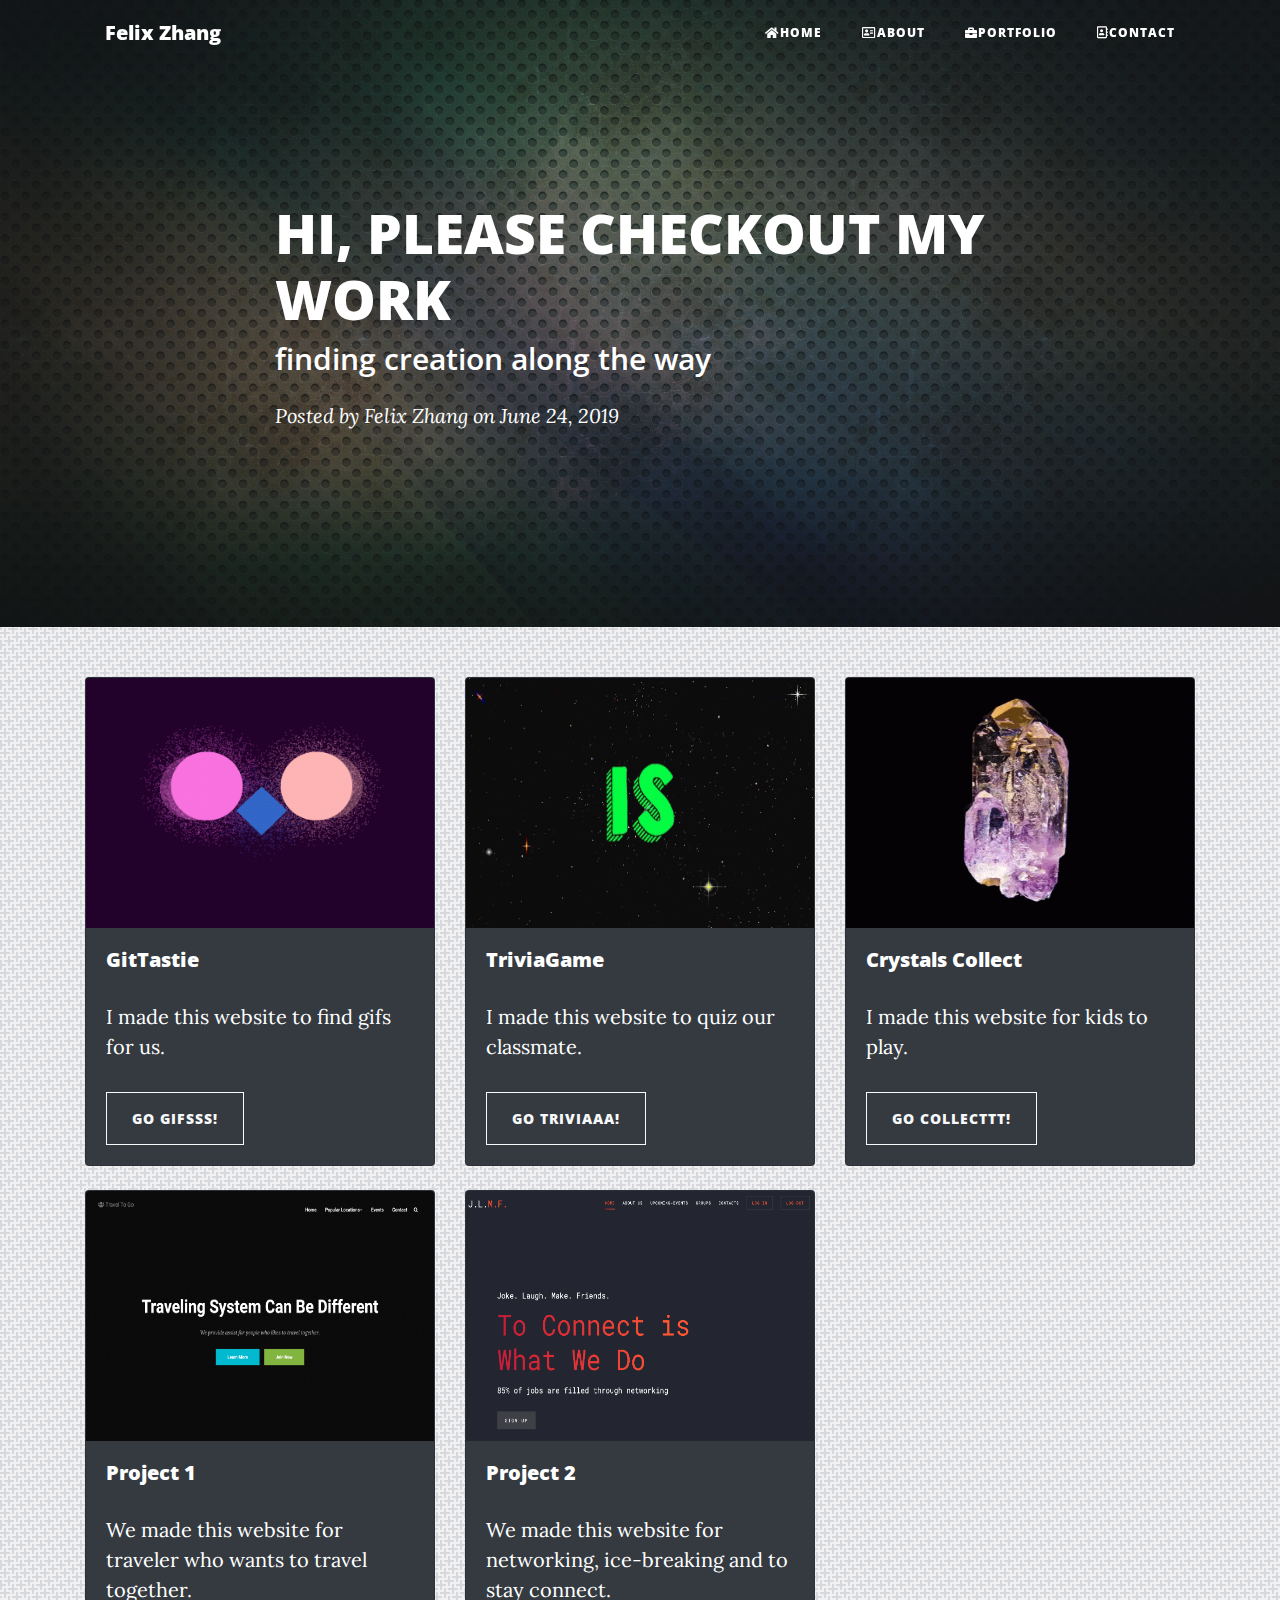
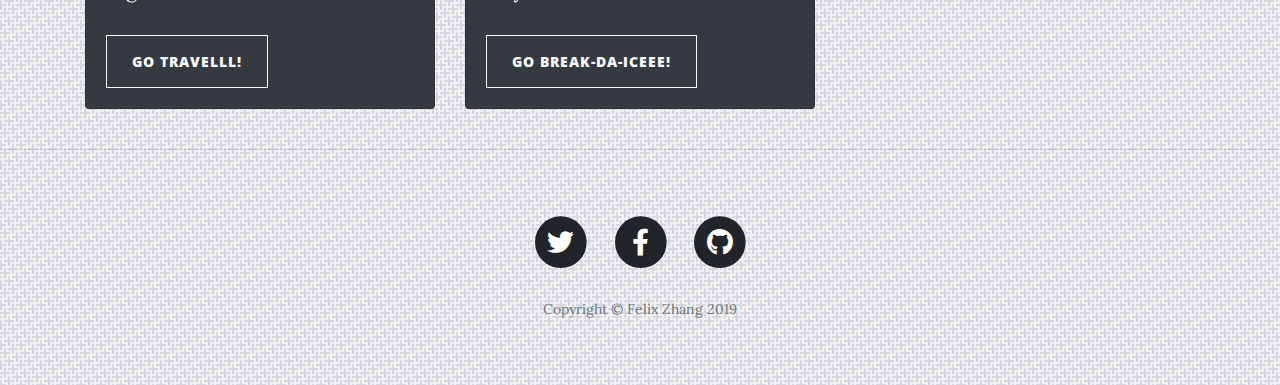
==== portfolio.html @ c572aaa6 "updates" ====
<!DOCTYPE html>
<html lang="en">

<head>

  <meta charset="utf-8">
  <meta name="viewport" content="width=device-width, initial-scale=1, shrink-to-fit=no">
  <meta name="description" content="">
  <meta name="author" content="">

  <title>Clean Blog - Start Bootstrap Theme</title>

  <!-- Bootstrap core CSS -->
  <link href="vendor/bootstrap/css/bootstrap.min.css" rel="stylesheet">

  <!-- Custom fonts for this template -->
  <link href="vendor/fontawesome-free/css/all.min.css" rel="stylesheet" type="text/css">
  <link href='https://fonts.googleapis.com/css?family=Lora:400,700,400italic,700italic' rel='stylesheet'
    type='text/css'>
  <link
    href='https://fonts.googleapis.com/css?family=Open+Sans:300italic,400italic,600italic,700italic,800italic,400,300,600,700,800'
    rel='stylesheet' type='text/css'>

  <!-- Custom styles for this template -->
  <link href="css/clean-blog.min.css" rel="stylesheet">
  <link href="css/portfolio.css" rel="stylesheet">


</head>

<body background="./img/crosses_@2X.png">

  <!-- Navigation -->
  <nav class="navbar navbar-expand-lg navbar-light fixed-top" id="mainNav">
    <div class="container">
      <a class="navbar-brand" href="index.html">Felix Zhang</a>
      <button class="navbar-toggler navbar-toggler-right" type="button" data-toggle="collapse"
        data-target="#navbarResponsive" aria-controls="navbarResponsive" aria-expanded="false"
        aria-label="Toggle navigation">
        <i class="fas fa-caret-down"></i>
        <i class="fas fa-bars"></i>
      </button>
      <div class="collapse navbar-collapse" id="navbarResponsive">
        <ul class="navbar-nav ml-auto">
          <li class="nav-item">
            <a class="nav-link" href="index.html"><i class="fas fa-home"></i>Home</a>
          </li>
          <li class="nav-item">
            <a class="nav-link" href="about.html"><i class="far fa-address-card"></i>About</a>
          </li>
          <li class="nav-item">
            <a class="nav-link" href="portfolio.html"><i class="fas fa-briefcase"></i>Portfolio</a>
          </li>
          <li class="nav-item">
            <a class="nav-link" href="contact.html"><i class="far fa-address-book"></i>Contact</a>
          </li>
        </ul>
      </div>
    </div>
  </nav>

  <!-- Page Header -->
  <header class="masthead" style="background-image: url('img/123123.jpeg')">
    <div class="overlay"></div>
    <div class="container">
      <div class="row">
        <div class="col-lg-8 col-md-10 mx-auto">
          <div class="post-heading">
            <h1>HI, PLEASE CHECKOUT MY WORK</h1>
            <h2 class="subheading">finding creation along the way</h2>
            <span class="meta">Posted by
              <a href="about.html">Felix Zhang</a>
              on June 24, 2019</span>
          </div>
        </div>
      </div>
    </div>
  </header>

  <!-- Post Content -->
  <div class="container">
    <div class="row">
      <div class="col-md-4">
        <div class="card mb-4 text-white bg-dark">
          <img class="card-img-top" src="./img/1.gif" alt="Card image cap">
          <div class="card-body">
            <h5 class="card-title">GitTastie</h5>
            <p class="card-text">I made this website to find gifs for us.</p>
            <a href="https://felix911104.github.io/GifTastic/" class="btn btn-outline-light btn-sm">Go gifsss!</a>
          </div>
        </div>
      </div>
      <div class="col-md-4">
        <div class="card mb-4 text-white bg-dark">
          <img class="card-img-top" src="./img/2.gif" alt="Card image cap">
          <div class="card-body">
            <h5 class="card-title">TriviaGame</h5>
            <p class="card-text">I made this website to quiz our classmate.</p>
            <a href="https://felix911104.github.io/TriviaGame/" class="btn btn-outline-light btn-sm">Go Triviaaa!</a>
          </div>
        </div>
      </div>
      <div class="col-md-4">
        <div class="card mb-4 text-white bg-dark">
          <img class="card-img-top" src="./img/3.gif" alt="Card image cap">
          <div class="card-body">
            <h5 class="card-title">Crystals Collect</h5>
            <p class="card-text">I made this website for kids to play.</p>
            <a href="https://felix911104.github.io/unit-4-game/" class="btn btn-outline-light btn-sm">Go Collecttt!</a>
          </div>
        </div>
      </div>
      <div class="col-md-4">
        <div class="card mb-4 text-white bg-dark">
          <img class="card-img-top" src="./img/project1.png" alt="Card image cap">
          <div class="card-body">
            <h5 class="card-title">Project 1</h5>
            <p class="card-text">We made this website for traveler who wants to travel together.</p>
            <a href="https://felix911104.github.io/3-players/" class="btn btn-outline-light btn-sm">Go Travelll!</a>
          </div>
        </div>
      </div>
      <div class="col-md-4">
        <div class="card mb-4 text-white bg-dark">
          <img class="card-img-top" src="./img/project2.png" alt="Card image cap">
          <div class="card-body">
            <h5 class="card-title">Project 2</h5>
            <p class="card-text">We made this website for networking, ice-breaking and to stay connect.</p>
            <a href="https://jlmf.herokuapp.com" class="btn btn-outline-light btn-sm">Go Break-da-iceee!</a>
          </div>
        </div>
      </div>
    </div>
  </div>
  <hr>

  <!-- Footer -->
  <footer>
    <div class="container">
      <div class="row">
        <div class="col-lg-8 col-md-10 mx-auto">
          <ul class="list-inline text-center">
            <li class="list-inline-item">
              <a href="#">
                <span class="fa-stack fa-lg">
                  <i class="fas fa-circle fa-stack-2x"></i>
                  <i class="fab fa-twitter fa-stack-1x fa-inverse"></i>
                </span>
              </a>
            </li>
            <li class="list-inline-item">
              <a href="#">
                <span class="fa-stack fa-lg">
                  <i class="fas fa-circle fa-stack-2x"></i>
                  <i class="fab fa-facebook-f fa-stack-1x fa-inverse"></i>
                </span>
              </a>
            </li>
            <li class="list-inline-item">
              <a href="https://github.com/felix911104">
                <span class="fa-stack fa-lg">
                  <i class="fas fa-circle fa-stack-2x"></i>
                  <i class="fab fa-github fa-stack-1x fa-inverse"></i>
                </span>
              </a>
            </li>
          </ul>
          <p class="copyright text-muted">Copyright &copy; Felix Zhang 2019</p>
        </div>
      </div>
    </div>
  </footer>

  <!-- Bootstrap core JavaScript -->
  <script src="vendor/jquery/jquery.min.js"></script>
  <script src="vendor/bootstrap/js/bootstrap.bundle.min.js"></script>

  <!-- Custom scripts for this template -->
  <script src="js/clean-blog.min.js"></script>


</body>

</html>
---- css/clean-blog.min.css ----
body {
    font-size: 20px;
    color: #212529;
    font-family: Lora, 'Times New Roman', serif
}

p {
    line-height: 1.5;
    margin: 30px 0
}

p a {
    text-decoration: underline
}

h1,
h2,
h3,
h4,
h5,
h6 {
    font-weight: 800;
    font-family: 'Open Sans', 'Helvetica Neue', Helvetica, Arial, sans-serif
}

a {
    color: #212529;
    -webkit-transition: all .2s;
    transition: all .2s
}

a:focus,
a:hover {
    color: #0085a1
}

blockquote {
    font-style: italic;
    color: #868e96
}

.section-heading {
    font-size: 36px;
    font-weight: 700;
    margin-top: 60px
}

.caption {
    font-size: 14px;
    font-style: italic;
    display: block;
    margin: 0;
    padding: 10px;
    text-align: center;
    border-bottom-right-radius: 5px;
    border-bottom-left-radius: 5px
}

::-moz-selection {
    color: #fff;
    background: #0085a1;
    text-shadow: none
}

::selection {
    color: #fff;
    background: #0085a1;
    text-shadow: none
}

img::-moz-selection {
    color: #fff;
    background: 0 0
}

img::selection {
    color: #fff;
    background: 0 0
}

img::-moz-selection {
    color: #fff;
    background: 0 0
}

#mainNav {
    position: absolute;
    border-bottom: 1px solid #e9ecef;
    background-color: #fff;
    font-family: 'Open Sans', 'Helvetica Neue', Helvetica, Arial, sans-serif
}

#mainNav .navbar-brand {
    font-weight: 800;
    color: #343a40
}

#mainNav .navbar-toggler {
    font-size: 12px;
    font-weight: 800;
    padding: 13px;
    text-transform: uppercase;
    color: #343a40
}

#mainNav .navbar-nav>li.nav-item>a {
    font-size: 12px;
    font-weight: 800;
    letter-spacing: 1px;
    text-transform: uppercase
}

@media only screen and (min-width:992px) {
    #mainNav {
        border-bottom: 1px solid transparent;
        background: 0 0
    }

    #mainNav .navbar-brand {
        padding: 10px 20px;
        color: #fff
    }

    #mainNav .navbar-brand:focus,
    #mainNav .navbar-brand:hover {
        color: rgba(255, 255, 255, .8)
    }

    #mainNav .navbar-nav>li.nav-item>a {
        padding: 10px 20px;
        color: #fff
    }

    #mainNav .navbar-nav>li.nav-item>a:focus,
    #mainNav .navbar-nav>li.nav-item>a:hover {
        color: rgba(255, 255, 255, .8)
    }
}

@media only screen and (min-width:992px) {
    #mainNav {
        -webkit-transition: background-color .2s;
        transition: background-color .2s;
        -webkit-transform: translate3d(0, 0, 0);
        transform: translate3d(0, 0, 0);
        -webkit-backface-visibility: hidden
    }

    #mainNav.is-fixed {
        position: fixed;
        top: -67px;
        -webkit-transition: -webkit-transform .2s;
        transition: -webkit-transform .2s;
        transition: transform .2s;
        transition: transform .2s, -webkit-transform .2s;
        border-bottom: 1px solid #fff;
        background-color: rgba(255, 255, 255, .9)
    }

    #mainNav.is-fixed .navbar-brand {
        color: #212529
    }

    #mainNav.is-fixed .navbar-brand:focus,
    #mainNav.is-fixed .navbar-brand:hover {
        color: #0085a1
    }

    #mainNav.is-fixed .navbar-nav>li.nav-item>a {
        color: #212529
    }

    #mainNav.is-fixed .navbar-nav>li.nav-item>a:focus,
    #mainNav.is-fixed .navbar-nav>li.nav-item>a:hover {
        color: #0085a1
    }

    #mainNav.is-visible {
        -webkit-transform: translate3d(0, 100%, 0);
        transform: translate3d(0, 100%, 0)
    }
}

header.masthead {
    margin-bottom: 50px;
    background: no-repeat center center;
    background-color: #868e96;
    background-attachment: scroll;
    position: relative;
    background-size: cover
}

header.masthead .overlay {
    position: absolute;
    top: 0;
    left: 0;
    height: 100%;
    width: 100%;
    background-color: #212529;
    opacity: .5
}

header.masthead .page-heading,
header.masthead .post-heading,
header.masthead .site-heading {
    padding: 200px 0 150px;
    color: #fff
}

@media only screen and (min-width:768px) {

    header.masthead .page-heading,
    header.masthead .post-heading,
    header.masthead .site-heading {
        padding: 200px 0
    }
}

header.masthead .page-heading,
header.masthead .site-heading {
    text-align: center
}

header.masthead .page-heading h1,
header.masthead .site-heading h1 {
    font-size: 50px;
    margin-top: 0
}

header.masthead .page-heading .subheading,
header.masthead .site-heading .subheading {
    font-size: 24px;
    font-weight: 300;
    line-height: 1.1;
    display: block;
    margin: 10px 0 0;
    font-family: 'Open Sans', 'Helvetica Neue', Helvetica, Arial, sans-serif
}

@media only screen and (min-width:768px) {

    header.masthead .page-heading h1,
    header.masthead .site-heading h1 {
        font-size: 80px
    }
}

header.masthead .post-heading h1 {
    font-size: 35px
}

header.masthead .post-heading .meta,
header.masthead .post-heading .subheading {
    line-height: 1.1;
    display: block
}

header.masthead .post-heading .subheading {
    font-size: 24px;
    font-weight: 600;
    margin: 10px 0 30px;
    font-family: 'Open Sans', 'Helvetica Neue', Helvetica, Arial, sans-serif
}

header.masthead .post-heading .meta {
    font-size: 20px;
    font-weight: 300;
    font-style: italic;
    font-family: Lora, 'Times New Roman', serif
}

header.masthead .post-heading .meta a {
    color: #fff
}

@media only screen and (min-width:768px) {
    header.masthead .post-heading h1 {
        font-size: 55px
    }

    header.masthead .post-heading .subheading {
        font-size: 30px
    }
}

.post-preview>a {
    color: #212529
}

.post-preview>a:focus,
.post-preview>a:hover {
    text-decoration: none;
    color: #0085a1
}

.post-preview>a>.post-title {
    font-size: 30px;
    margin-top: 30px;
    margin-bottom: 10px
}

.post-preview>a>.post-subtitle {
    font-weight: 300;
    margin: 0 0 10px
}

.post-preview>.post-meta {
    font-size: 18px;
    font-style: italic;
    margin-top: 0;
    color: #868e96
}

.post-preview>.post-meta>a {
    text-decoration: none;
    color: #212529
}

.post-preview>.post-meta>a:focus,
.post-preview>.post-meta>a:hover {
    text-decoration: underline;
    color: #0085a1
}

@media only screen and (min-width:768px) {
    .post-preview>a>.post-title {
        font-size: 36px
    }
}

.floating-label-form-group {
    font-size: 14px;
    position: relative;
    margin-bottom: 0;
    padding-bottom: .5em;
    border-bottom: 1px solid #dee2e6
}

.floating-label-form-group input,
.floating-label-form-group textarea {
    font-size: 1.5em;
    position: relative;
    z-index: 1;
    padding: 0;
    resize: none;
    border: none;
    border-radius: 0;
    background: 0 0;
    -webkit-box-shadow: none !important;
    box-shadow: none !important;
    font-family: Lora, 'Times New Roman', serif
}

.floating-label-form-group input::-webkit-input-placeholder,
.floating-label-form-group textarea::-webkit-input-placeholder {
    color: #868e96;
    font-family: Lora, 'Times New Roman', serif
}

.floating-label-form-group label {
    font-size: .85em;
    line-height: 1.764705882em;
    position: relative;
    z-index: 0;
    top: 2em;
    display: block;
    margin: 0;
    -webkit-transition: top .3s ease, opacity .3s ease;
    transition: top .3s ease, opacity .3s ease;
    vertical-align: middle;
    vertical-align: baseline;
    opacity: 0
}

.floating-label-form-group .help-block {
    margin: 15px 0
}

.floating-label-form-group-with-value label {
    top: 0;
    opacity: 1
}

.floating-label-form-group-with-focus label {
    color: #0085a1
}

form .form-group:first-child .floating-label-form-group {
    border-top: 1px solid #dee2e6
}

footer {
    padding: 50px 0 65px
}

footer .list-inline {
    margin: 0;
    padding: 0
}

footer .copyright {
    font-size: 14px;
    margin-bottom: 0;
    text-align: center
}

.btn {
    font-size: 14px;
    font-weight: 800;
    padding: 15px 25px;
    letter-spacing: 1px;
    text-transform: uppercase;
    border-radius: 0;
    font-family: 'Open Sans', 'Helvetica Neue', Helvetica, Arial, sans-serif
}

.btn-primary {
    background-color: #0085a1;
    border-color: #0085a1
}

.btn-primary:active,
.btn-primary:focus,
.btn-primary:hover {
    color: #fff;
    background-color: #00657b !important;
    border-color: #00657b !important
}

.btn-lg {
    font-size: 16px;
    padding: 25px 35px
}
---- css/portfolio.css ----
/* .social-card-header{
    position: relative;
    display: -ms-flexbox;
    display: flex;
    -ms-flex-align: center;
    align-items: center;
    -ms-flex-pack: center;
    justify-content: center;
    height: 96px;
}
.social-card-header i {
    font-size: 32px;
    color:#FFF;
}
.bg-facebook {
    background-color:#3b5998;
}
.text-facebook {
    color:#3b5998;
}
.bg-google-plus{
    background-color:#dd4b39;
}
.text-google-plus {
    color:#dd4b39;
}
.bg-twitter {
    background-color:#1da1f2;
}
.text-twitter {
    color:#1da1f2;
}
.bg-pinterest {
    background-color:#bd081c;
}
.text-pinterest {
    color:#bd081c;
}
.share:hover {
        text-decoration: none;
    opacity: 0.8;
} */
.card-img-top{
    height:250px;
}
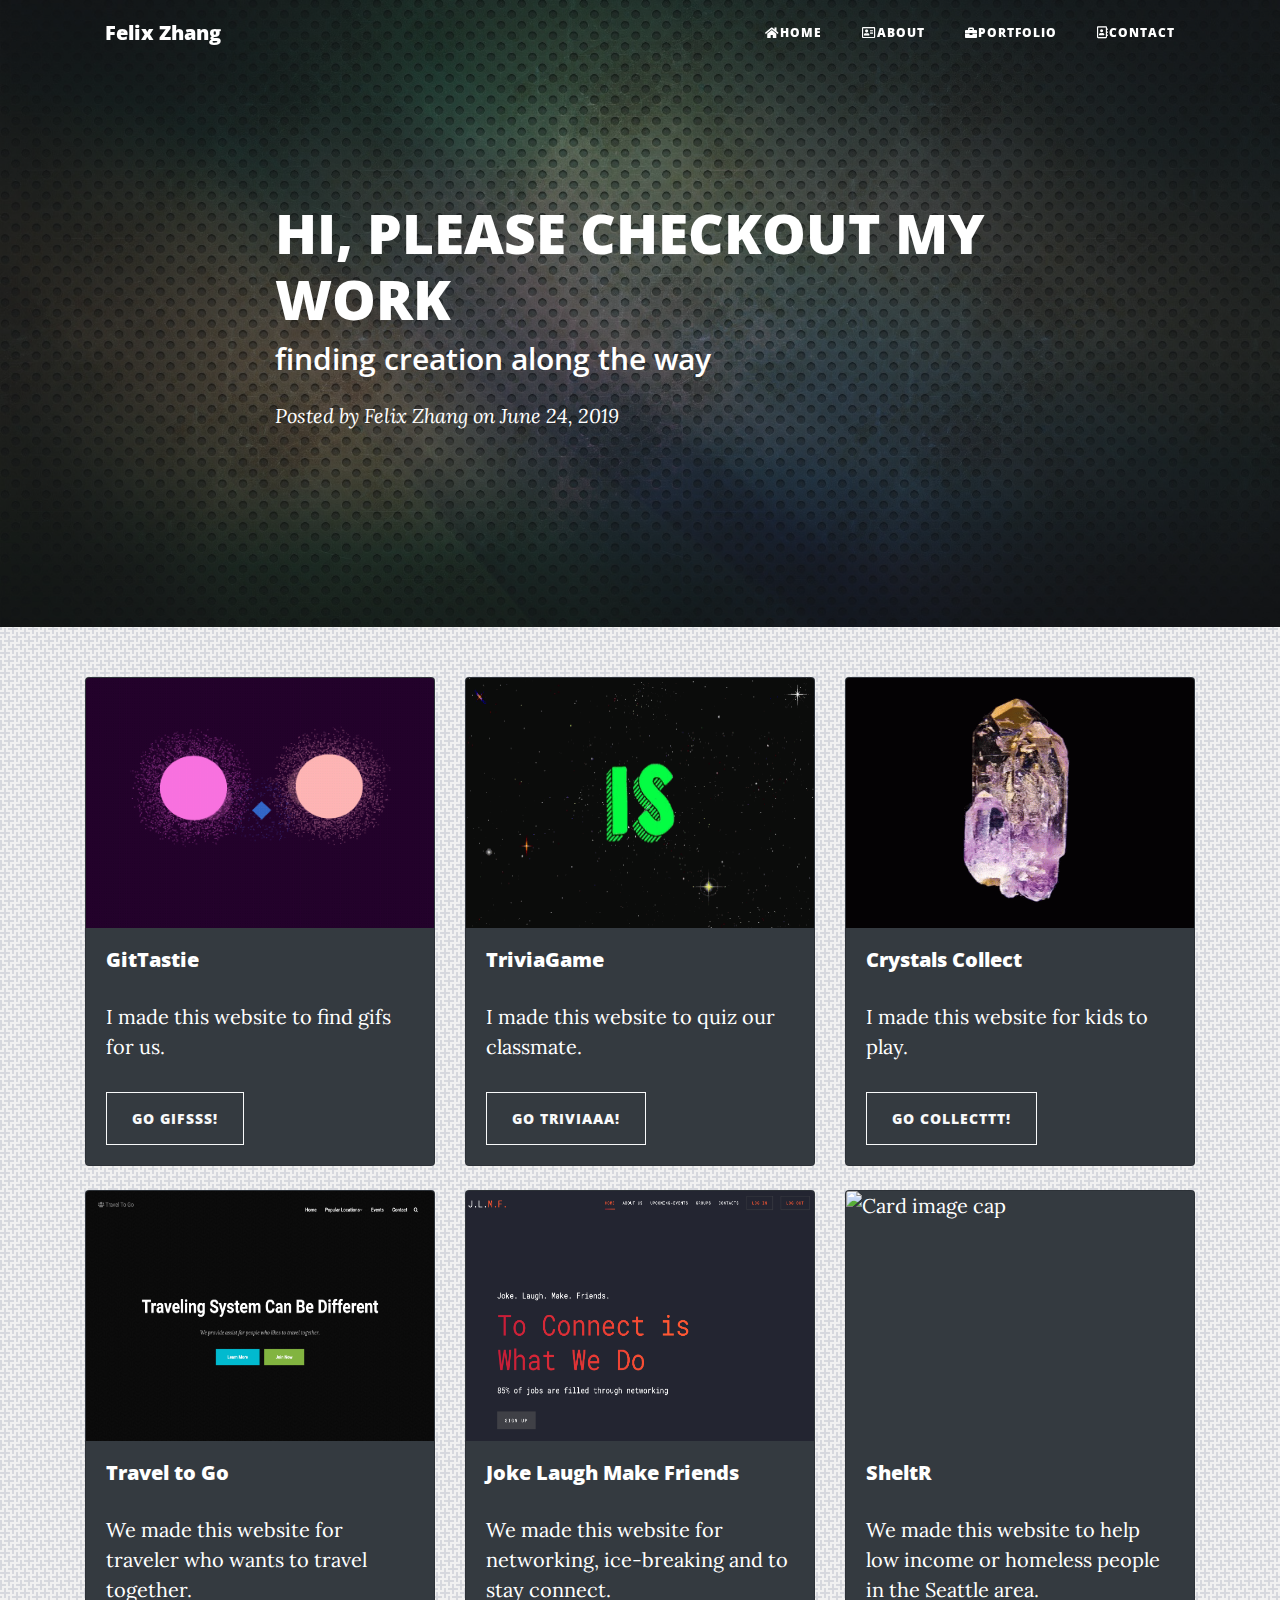
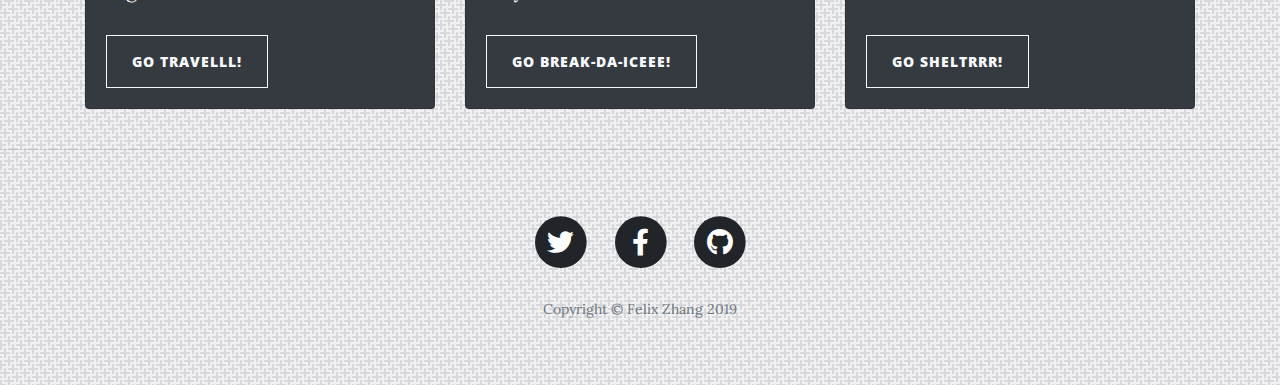
==== commit 45d27e2e: "update projects" ====
--- a/portfolio.html
+++ b/portfolio.html
@@ -114,7 +114,7 @@
         <div class="card mb-4 text-white bg-dark">
           <img class="card-img-top" src="./img/project1.png" alt="Card image cap">
           <div class="card-body">
-            <h5 class="card-title">Project 1</h5>
+            <h5 class="card-title">Travel to Go</h5>
             <p class="card-text">We made this website for traveler who wants to travel together.</p>
             <a href="https://felix911104.github.io/3-players/" class="btn btn-outline-light btn-sm">Go Travelll!</a>
           </div>
@@ -124,9 +124,19 @@
         <div class="card mb-4 text-white bg-dark">
           <img class="card-img-top" src="./img/project2.png" alt="Card image cap">
           <div class="card-body">
-            <h5 class="card-title">Project 2</h5>
+            <h5 class="card-title">Joke Laugh Make Friends</h5>
             <p class="card-text">We made this website for networking, ice-breaking and to stay connect.</p>
             <a href="https://jlmf.herokuapp.com" class="btn btn-outline-light btn-sm">Go Break-da-iceee!</a>
+          </div>
+        </div>
+      </div>
+      <div class="col-md-4">
+        <div class="card mb-4 text-white bg-dark">
+          <img class="card-img-top" src="./img/project3.png" alt="Card image cap">
+          <div class="card-body">
+            <h5 class="card-title">SheltR</h5>
+            <p class="card-text">We made this website to help low income or homeless people in the Seattle area.</p>
+            <a href="https://felix911104.github.io/project-3/" class="btn btn-outline-light btn-sm">Go SheltRRR!</a>
           </div>
         </div>
       </div>
